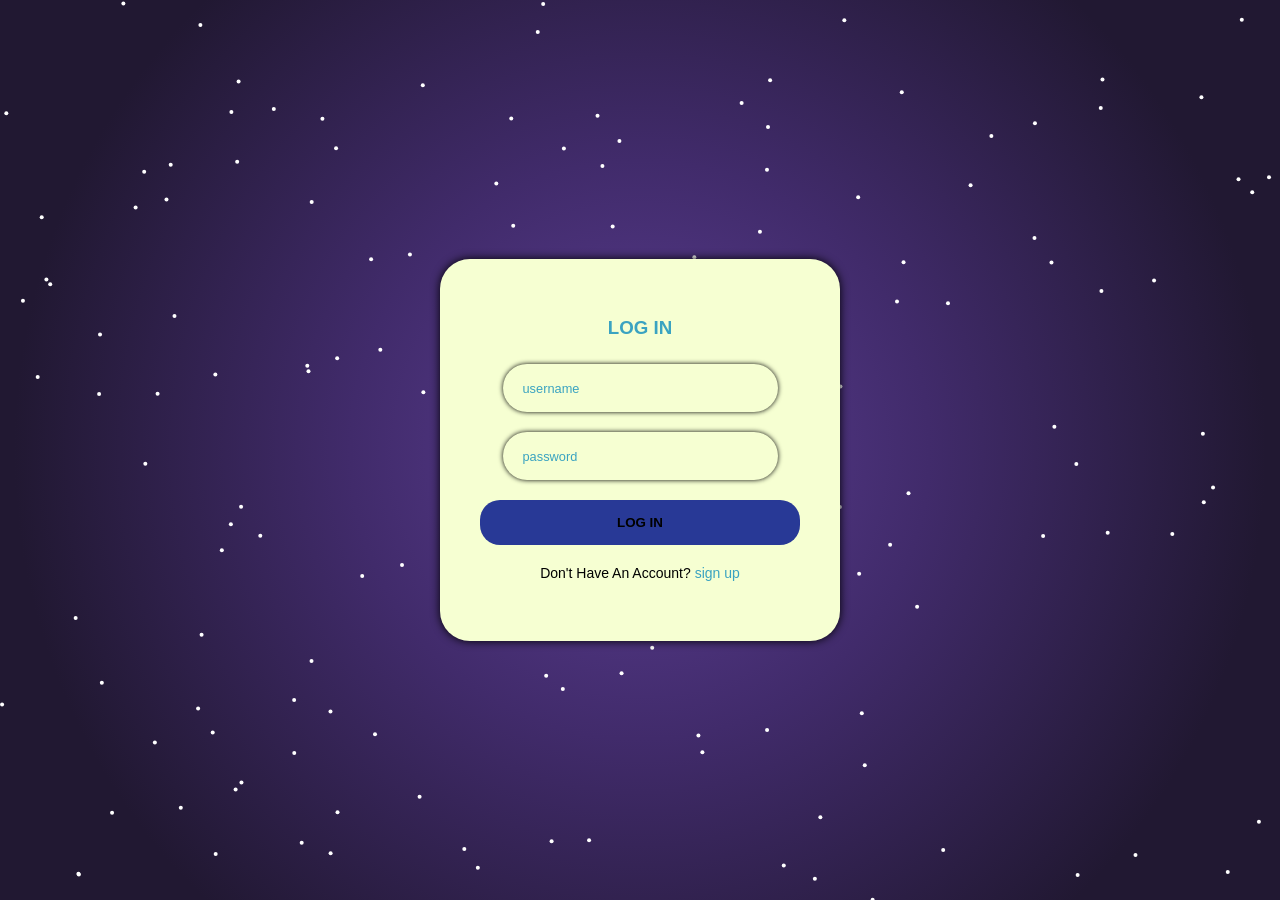
==== web/Files/HTML/indexMain.html @ 76c3fa6a "Add files via upload added everything" ====
<!DOCTYPE html>
<html lang="fr">

<head>
    <meta charset="UTF-8">
    <title>Blog de l'école</title>
    <link rel='stylesheet' href='https://assets.codepen.io/15183/font-outfit.css'>
    <link rel="stylesheet" href="../CSS/styleMain.css">
    <meta charset="UTF-8">
    <meta name="viewport" content="width=device-width, initial-scale=1.0">
    <link href="https://fonts.googleapis.com/css2?family=Roboto:wght@400;700&display=swap" rel="stylesheet">
    <title>Tabs</title>
    <link rel="icon" href="../images/PageThumbnail.png">
</head>


<body>
    <canvas id="myCanvas"></canvas>
    <script src="stars.js"></script>

    <div class="form-container">
        
        <div class="mytabs">
            <input type="radio" id="tabfree" name="mytabs" checked="checked">
            <label for="tabfree">informations sur l'école</label>

            <div class="tab">
                <h2>Mazaltanik</h2>
                <p>test20.</p>
            </div>

            <input type="radio" id="tabgold" name="mytabs">
            <label for="tabgold">des informations sur les étudiants</label>

            <div class="tab">
                <h2>Mazal bash nktebha</h2>
                <p>test1.</p>
                <p2>test2??</p2>
            </div>

        </div>
        <div class="user">
            <div class="userimg">
                <img src="../images/user-icon.png">
            </div>
            <p id="userName">TESTNAME</p>
        </div>
    </div>

    <script src="../JS/index.js"></script>

</body>
</html>
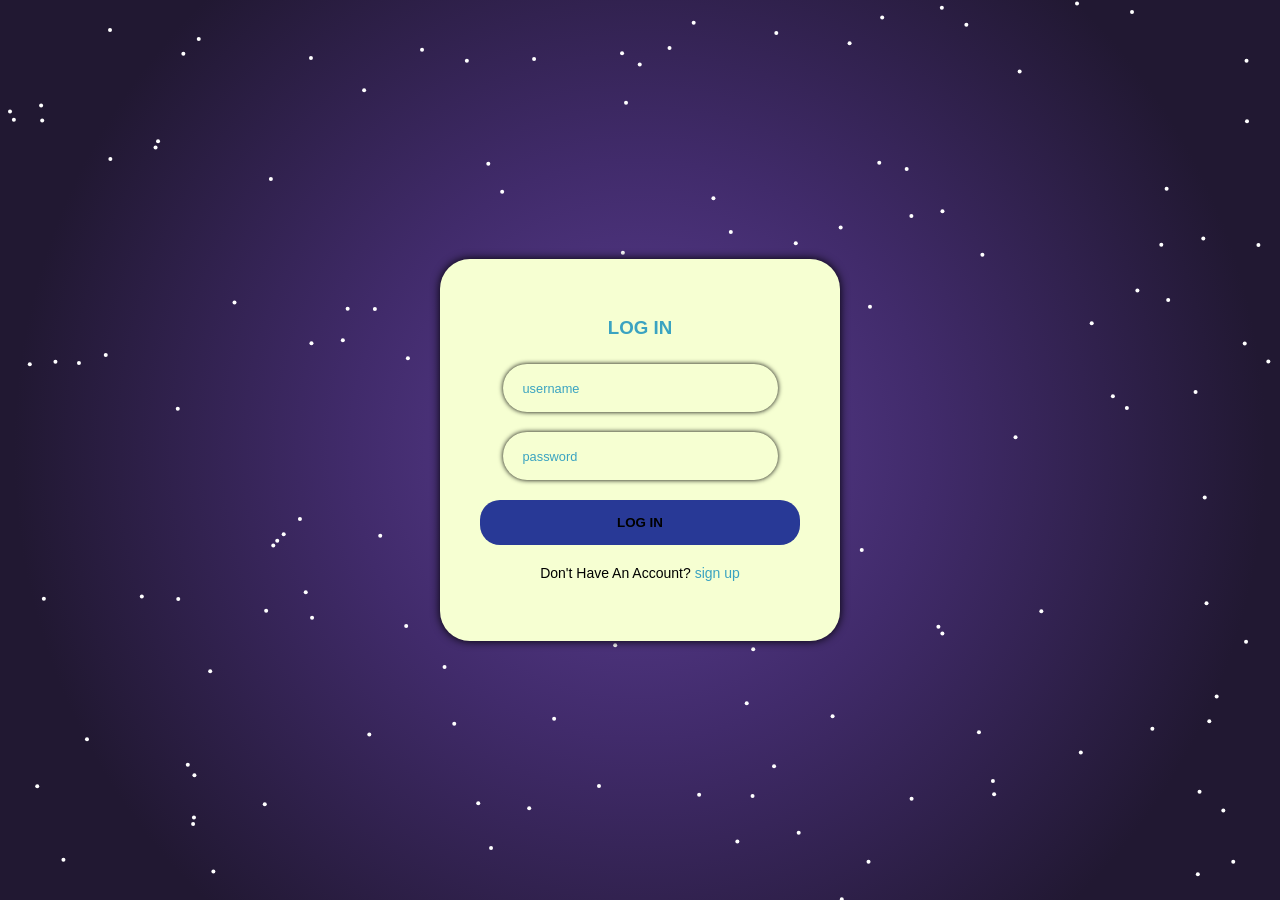
==== commit 3fd5b2b0: "changed indexmain.html caps issue" ====
--- a/web/Files/HTML/indexMain.html
+++ b/web/Files/HTML/indexMain.html
@@ -5,12 +5,12 @@
     <meta charset="UTF-8">
     <title>Blog de l'école</title>
     <link rel='stylesheet' href='https://assets.codepen.io/15183/font-outfit.css'>
-    <link rel="stylesheet" href="../CSS/styleMain.css">
+    <link rel="stylesheet" href="../CSS/StyleMain.css">
     <meta charset="UTF-8">
     <meta name="viewport" content="width=device-width, initial-scale=1.0">
     <link href="https://fonts.googleapis.com/css2?family=Roboto:wght@400;700&display=swap" rel="stylesheet">
     <title>Tabs</title>
-    <link rel="icon" href="../images/PageThumbnail.png">
+    <link rel="icon" href="../Images/PageThumbnail.png">
 </head>
 
 
@@ -41,7 +41,7 @@
         </div>
         <div class="user">
             <div class="userimg">
-                <img src="../images/user-icon.png">
+                <img src="../Images/user-icon.png">
             </div>
             <p id="userName">TESTNAME</p>
         </div>
--- a/web/Files/CSS/StyleMain.css
+++ b/web/Files/CSS/StyleMain.css
@@ -0,0 +1,123 @@
+/* the body */
+body {
+    display:flex;
+    margin: 0;
+    padding: 0;
+    background: radial-gradient(circle, #5c3e94 0%, #412b6b 37%, #211832 80%);
+    background-attachment: fixed;
+    background-size:cover;
+    justify-content:center;
+    align-content:center;
+    font-family: "Roboto", sans-serif;
+}
+
+.form-container {
+    width: 100%;
+    padding: 100px 40px;
+    border-radius: 30px;
+    text-align: center;
+}
+
+/* the whole thing? */
+.mytabs {
+    display: flex;
+    flex-wrap: wrap;
+    margin: 50px;
+    color: #ffffff;
+}
+
+/* the circular buttons we're just hiding them */
+.mytabs input[type=radio] {
+    display: none;
+}
+
+/* tab button i think */
+.mytabs label {
+    margin-right: auto;
+    margin-left: auto;
+    padding: 25px 200px;
+    background: #283996;
+    transform: translateY(+13px);
+    font-weight: bold;
+    border-top-right-radius:10px;
+    border-top-left-radius:10px;
+    z-index:10;
+}
+
+/* the tab content + some stuff if off */
+.mytabs .tab {
+    width: 100%;
+    padding: 40px;
+    background: #F6FFD2;
+    order: 1;
+    display: none;
+    border-top-right-radius:15px;
+    border-top-left-radius:15px;
+    border-bottom-right-radius:15px;
+    border-bottom-left-radius:15px;
+    z-index:10;
+    box-shadow: 0 0 40px rgba(0, 0, 0, 1);
+}
+
+/* tab content header */
+.mytabs .tab h2 {
+    font-size: 3em;
+}
+
+/* i think tab content if clicked */
+.mytabs input[type=radio]:checked + label + .tab {
+    display: block;
+}
+
+/* tab button when hovering */
+.mytabs input[type=radio] + label {
+    cursor: pointer;
+}
+
+/* same as before but clicking */
+.mytabs input[type=radio]:checked + label {
+    transform: translateY(-1px);
+    background: #260980;
+    transition: 0.3s;
+    padding: 25px 200px ;
+}
+
+
+.tab{
+    color: #3AA3C1;
+}
+
+.user{
+    order: -1;
+    width: 200px;
+    height: 50px;
+    background-color: #283996;
+    color: white;
+    position: absolute;
+    top: 0;
+    right: 0;
+    z-index: 100;
+    border-top-right-radius:5px;
+    border-top-left-radius:5px;
+    border-bottom-right-radius:5px;
+    border-bottom-left-radius:5px;
+    box-shadow: 0 0 20px black;
+
+    .userimg{
+        scale: 0.2;
+        position: absolute;
+        top: -275px;
+        right: -130px;
+    }
+ }
+
+ 
+canvas {
+    display: block;
+    position: fixed;
+    top: 0;
+    left: 0;
+    width: 100vw;
+    height: 100vh;
+    z-index: 9;
+}
